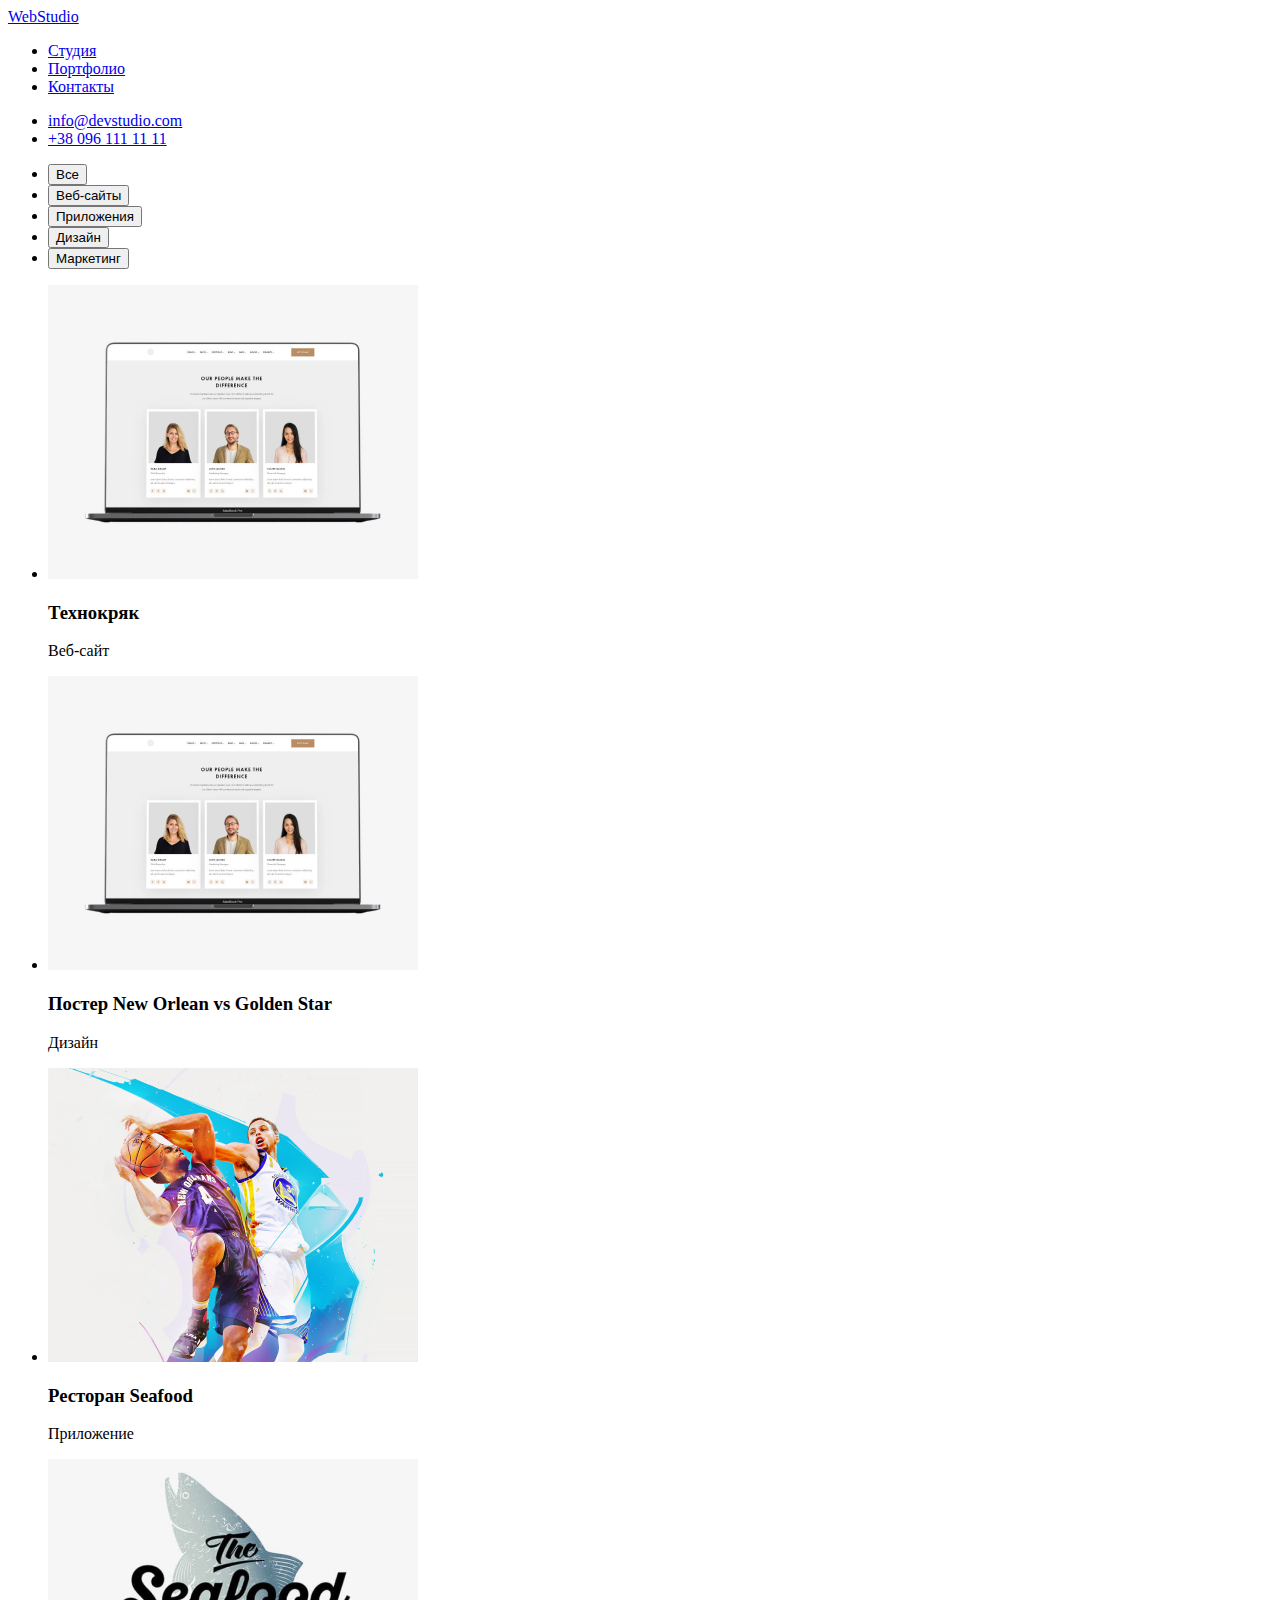
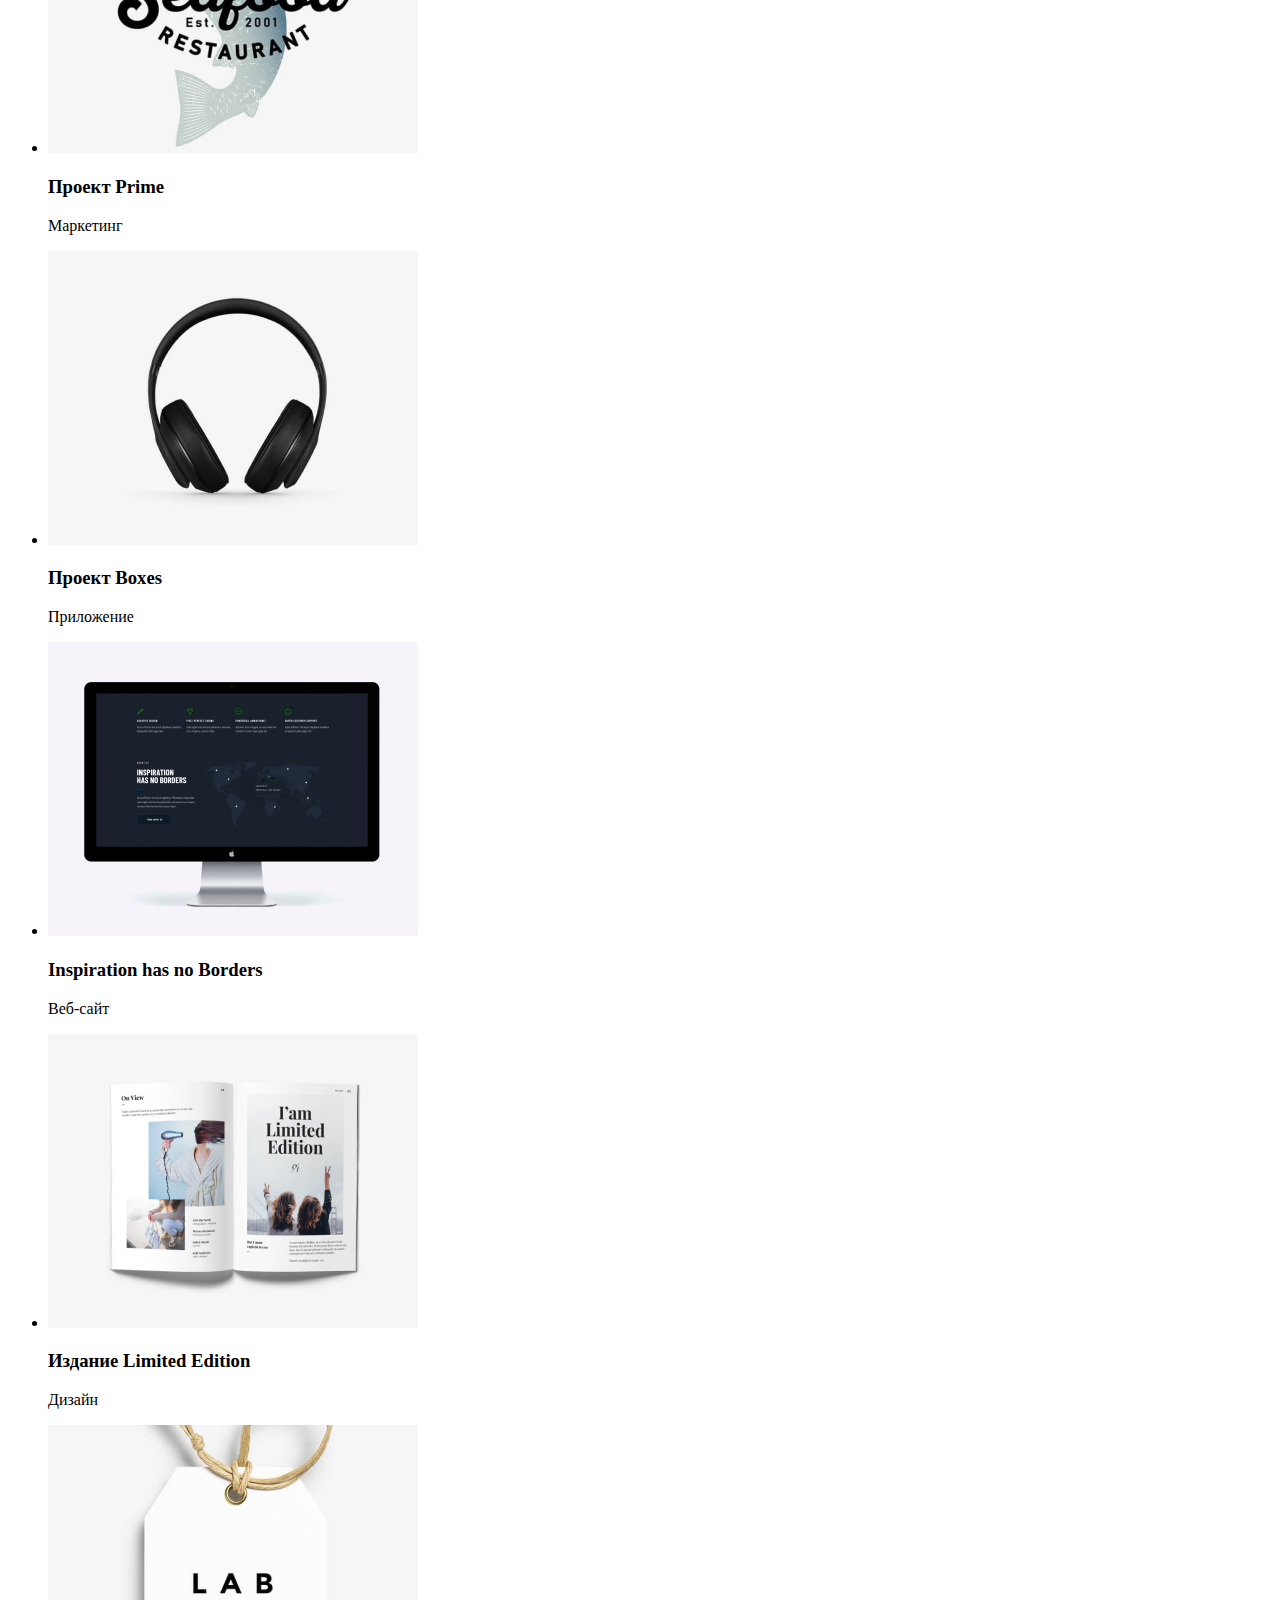
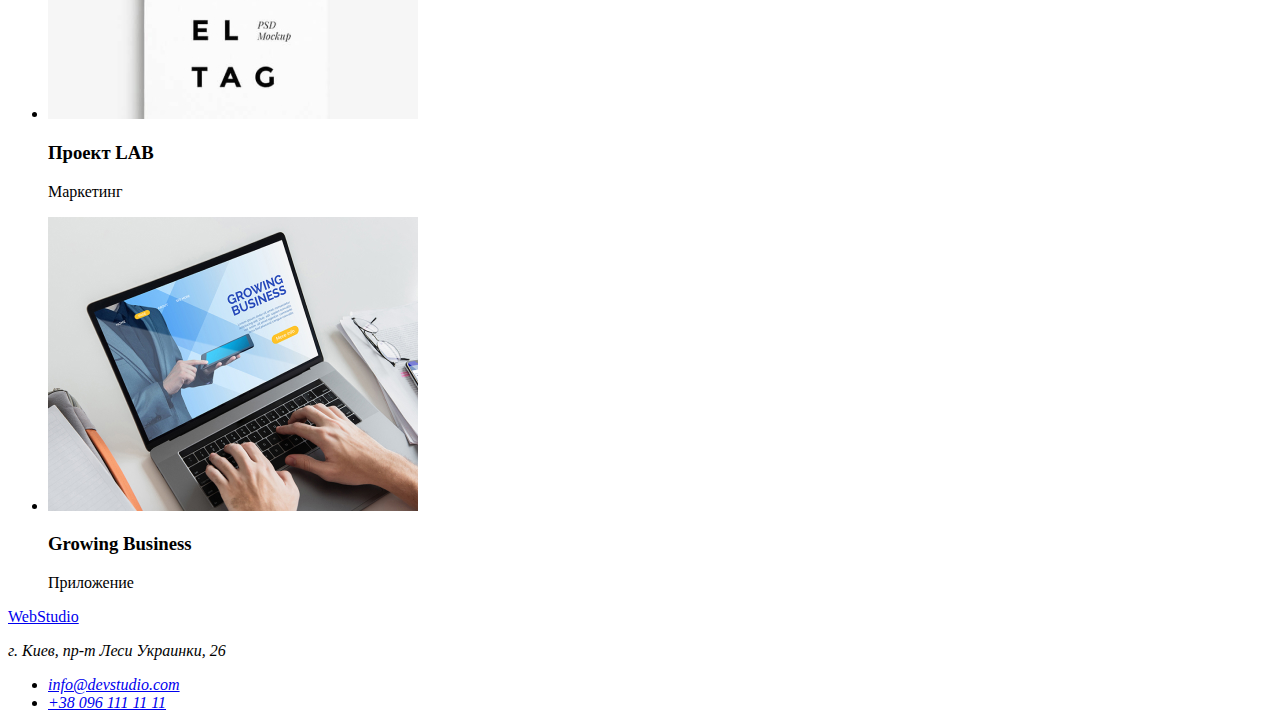
==== portfolio.html @ 093937f9 "разметка портфолио" ====
<!DOCTYPE html>
<html lang="ru">
  <head>
    <meta charset="UTF-8" />
    <meta http-equiv="X-UA-Compatible" content="IE=edge" />
    <meta name="viewport" content="width=<device-width>, initial-scale=1.0" />
    <title>Портфолио</title>
  </head>

  <body>
    <header>
      <nav>
        <a href="#">WebStudio</a>
        <ul>
          <li><a href="/">Студия</a></li>
          <li><a href="/portfolio.html">Портфолио</a></li>
          <li><a href="#">Контакты</a></li>
        </ul>
      </nav>
      <ul>
        <li><a href="mailto:info@devstudio.com">info@devstudio.com</a></li>
        <li><a href="tel:+380961111111">+38 096 111 11 11</a></li>
      </ul>
    </header>

    <main>
      <section>
        <div>
          <ul>
            <li><button type="button">Все</button></li>
            <li><button type="button">Веб-сайты</button></li>
            <li><button type="button">Приложения</button></li>
            <li><button type="button">Дизайн</button></li>
            <li><button type="button">Маркетинг</button></li>
          </ul>
        </div>
        <div>
          <ul>
            <li>
              <img
                src="./images/portfolio1.jpg"
                alt="WebStudio - портфолио"
                width="370"
              />
              <h3>Технокряк</h3>
              <p>Веб-сайт</p>
            </li>
            <li>
              <img
                src="./images/portfolio2.jpg"
                alt="WebStudio - портфолио"
                width="370"
              />
              <h3>Постер New Orlean vs Golden Star</h3>
              <p>Дизайн</p>
            </li>
            <li>
              <img
                src="/images/portfolio3.jpg"
                alt="WebStudio - портфолио"
                width="370"
              />
              <h3>Ресторан Seafood</h3>
              <p>Приложение</p>
            </li>
            <li>
              <img
                src="./images/portfolio4.jpg"
                alt="WebStudio - портфолио"
                width="370"
              />
              <h3>Проект Prime</h3>
              <p>Маркетинг</p>
            </li>
            <li>
              <img
                src="./images/portfolio5.jpg"
                alt="WebStudio - портфолио"
                width="370"
              />
              <h3>Проект Boxes</h3>
              <p>Приложение</p>
            </li>
            <li>
              <img
                src="./images/portfolio6.jpg"
                alt="WebStudio - портфолио"
                width="370"
              />
              <h3>Inspiration has no Borders</h3>
              <p>Веб-сайт</p>
            </li>
            <li>
              <img
                src="./images/portfolio7.jpg"
                alt="WebStudio - портфолио"
                width="370"
              />
              <h3>Издание Limited Edition</h3>
              <p>Дизайн</p>
            </li>
            <li>
              <img
                src="./images/portfolio8.jpg"
                alt="WebStudio - портфолио"
                width="370"
              />
              <h3>Проект LAB</h3>
              <p>Маркетинг</p>
            </li>
            <li>
              <img
                src="./images/portfolio9.jpg"
                alt="WebStudio - портфолио"
                width="370"
              />
              <h3>Growing Business</h3>
              <p>Приложение</p>
            </li>
          </ul>
        </div>
      </section>
    </main>
    <footer>
      <a href="/">WebStudio</a>
      <address>
        <p>г. Киев, пр-т Леси Украинки, 26</p>
        <ul>
          <li><a href="mailto:info@devstudio.com">info@devstudio.com</a></li>
          <li><a href="tel:+380961111111">+38 096 111 11 11</a></li>
        </ul>
      </address>
    </footer>
  </body>
</html>
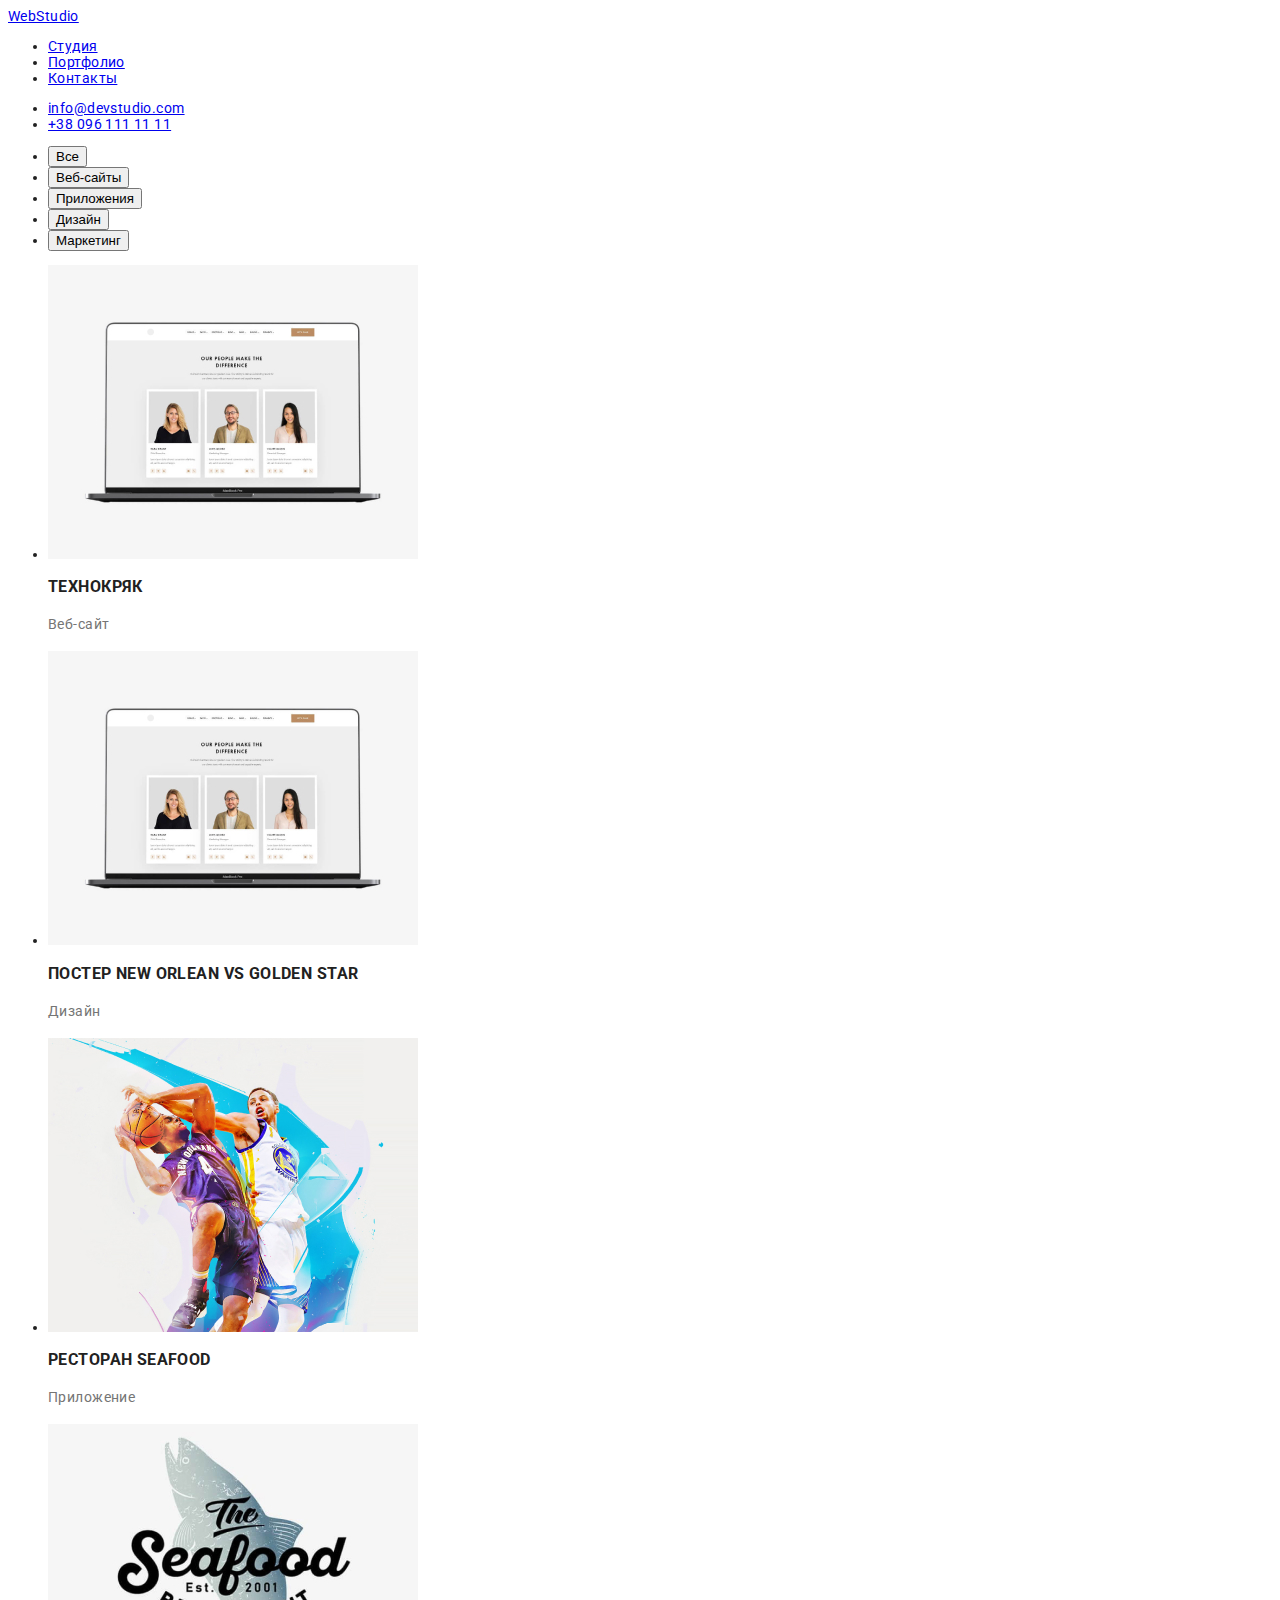
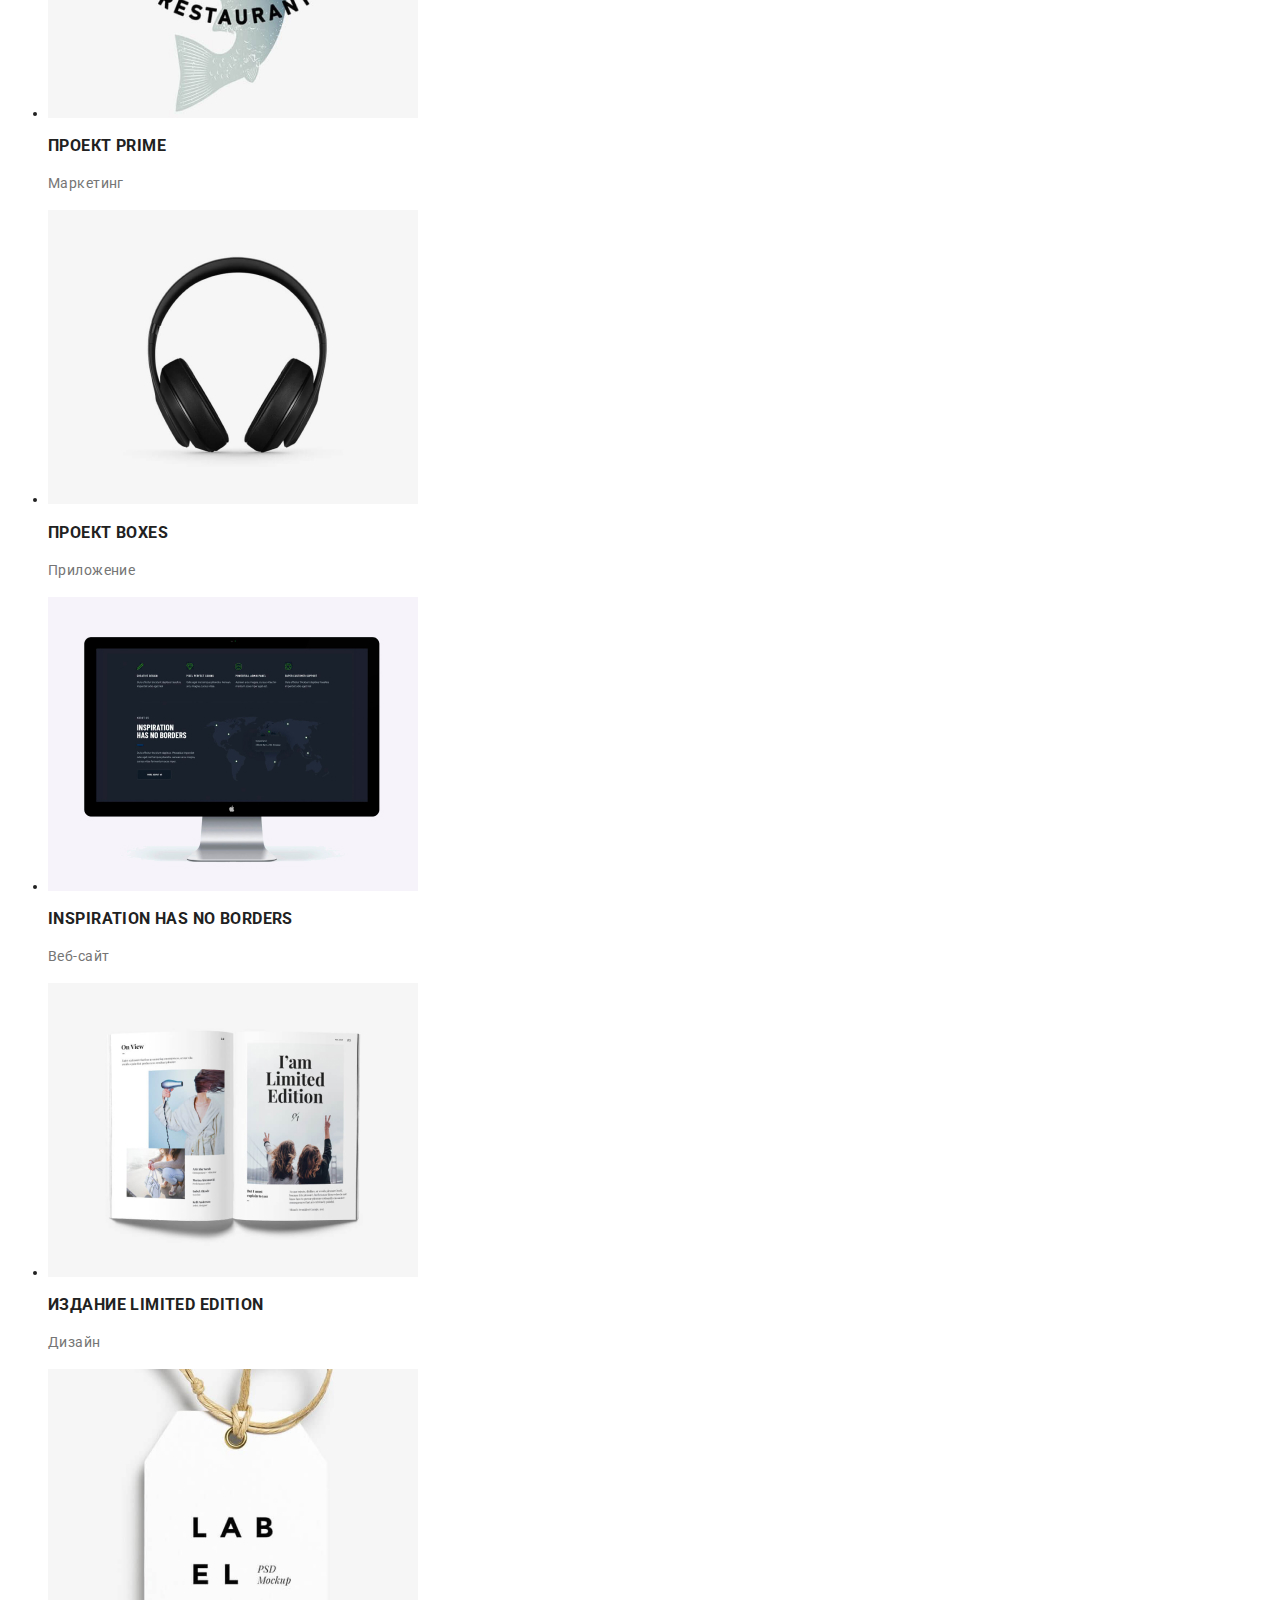
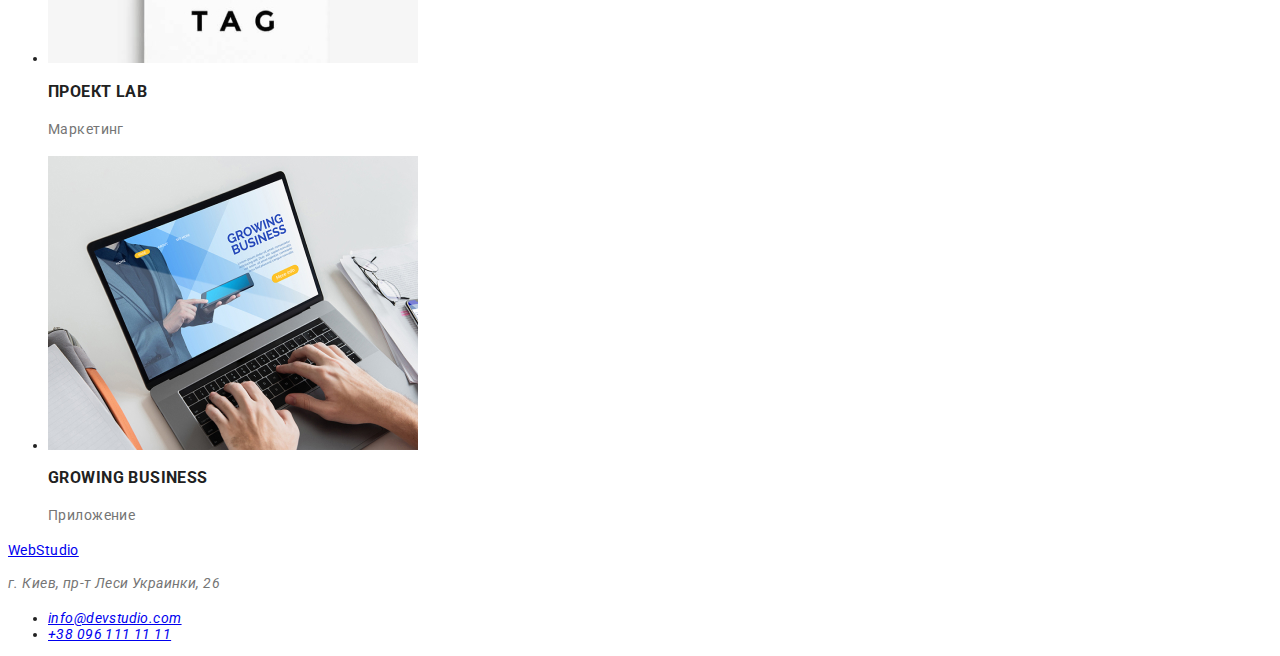
==== commit edba2c5d: "fix" ====
--- a/portfolio.html
+++ b/portfolio.html
@@ -4,6 +4,20 @@
     <meta charset="UTF-8" />
     <meta http-equiv="X-UA-Compatible" content="IE=edge" />
     <meta name="viewport" content="width=<device-width>, initial-scale=1.0" />
+    <link
+      rel="stylesheet"
+      href="https://cdnjs.cloudflare.com/ajax/libs/modern-normalize/1.1.0/modern-normalize.min.css"
+      integrity="sha512-wpPYUAdjBVSE4KJnH1VR1HeZfpl1ub8YT/NKx4PuQ5NmX2tKuGu6U/JRp5y+Y8XG2tV+wKQpNHVUX03MfMFn9Q=="
+      crossorigin="anonymous"
+      referrerpolicy="no-referrer"
+    />
+    <link rel="preconnect" href="https://fonts.googleapis.com" />
+    <link rel="preconnect" href="https://fonts.gstatic.com" crossorigin />
+    <link
+      href="https://fonts.googleapis.com/css2?family=Raleway&family=Roboto:wght@400;700;900&display=swap"
+      rel="stylesheet"
+    />
+    <link rel="stylesheet" href="style.css" />
     <title>Портфолио</title>
   </head>
 
--- a/style.css
+++ b/style.css
@@ -0,0 +1,35 @@
+body {
+  font-family: "Roboto", sans-serif;
+  font-size: 14px;
+  font-weight: normal;
+  letter-spacing: 0.03em;
+  color: #212121;
+}
+
+/* components */
+p {
+  line-height: 1.71;
+  color: #757575;
+}
+h1 {
+  font-weight: 900;
+  font-size: 44px;
+  line-height: 1.36;
+  letter-spacing: 0.06em;
+  text-transform: uppercase;
+  color: #ffffff;
+}
+
+h2 {
+  font-weight: bold;
+  font-size: 36px;
+  line-height: 1.66x;
+}
+
+h3 {
+  font-weight: bold;
+  line-height: 1.14;
+  text-transform: uppercase;
+}
+
+/* /components */
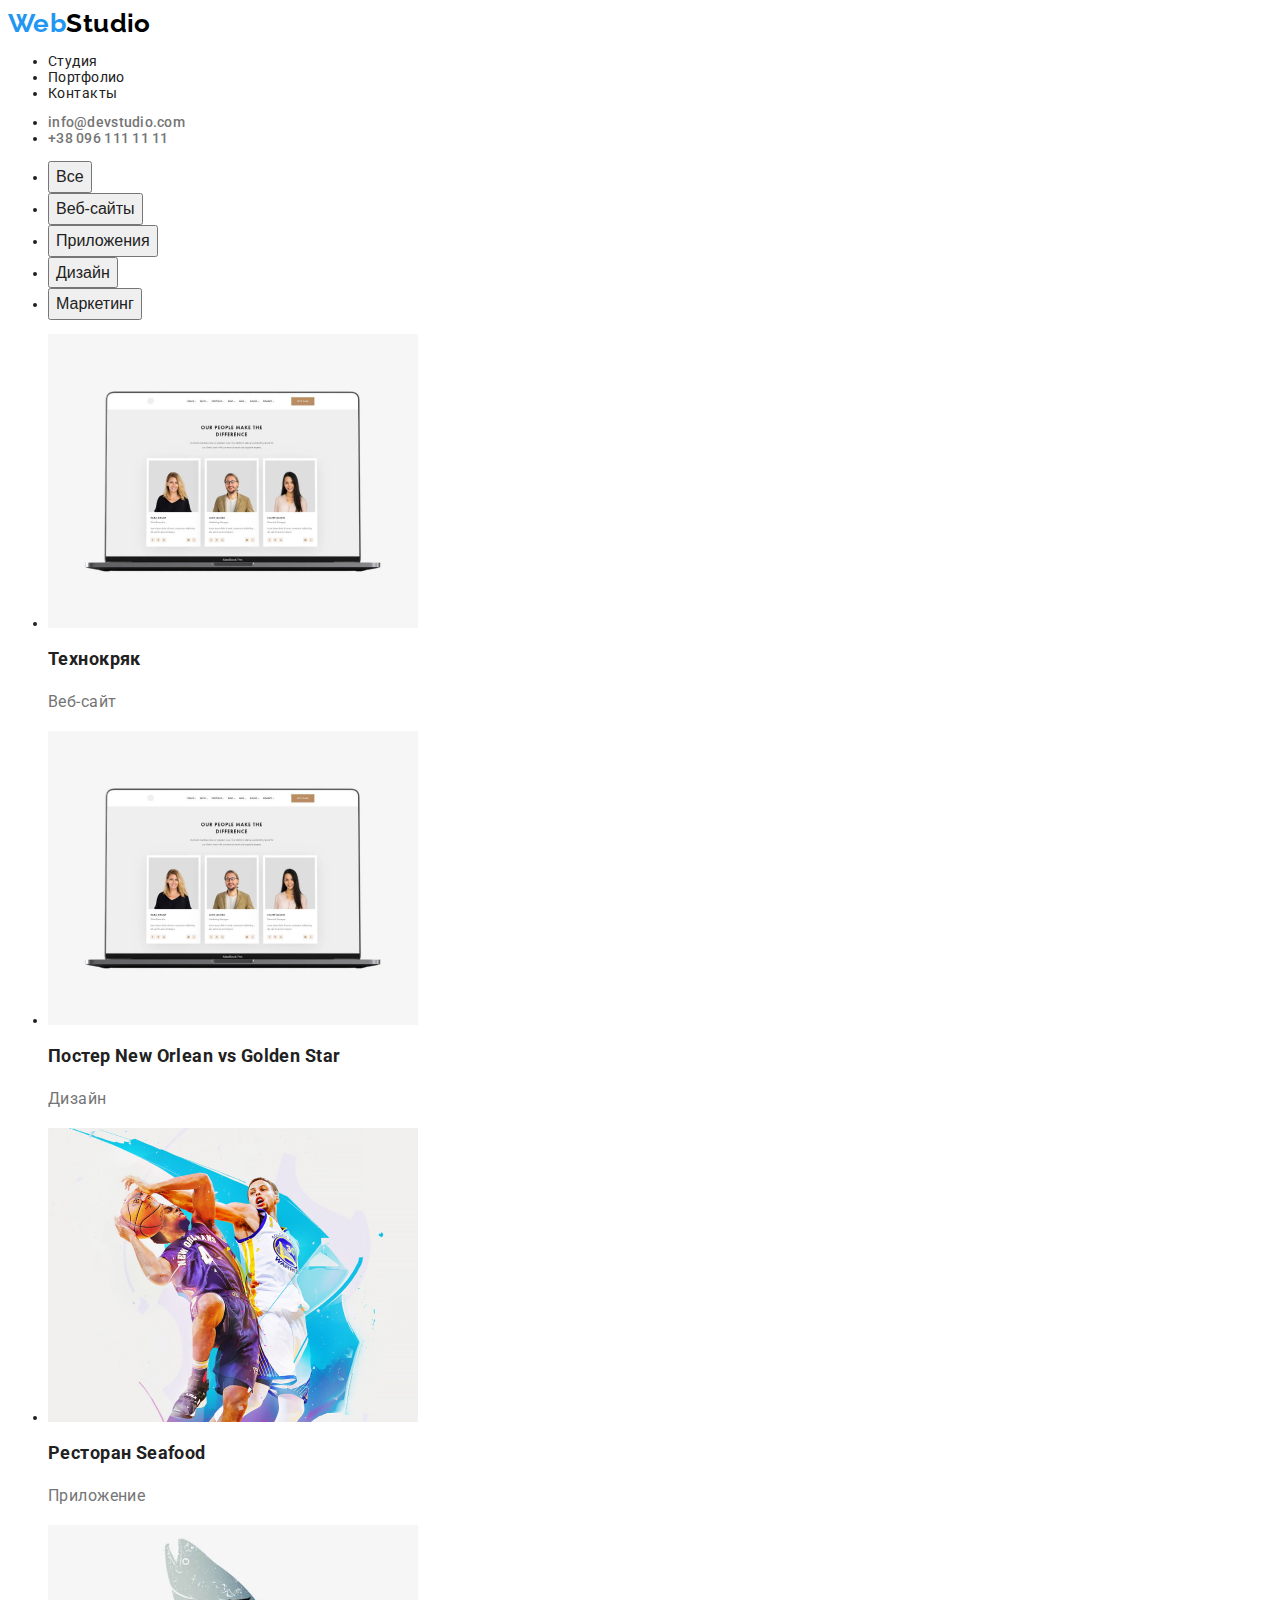
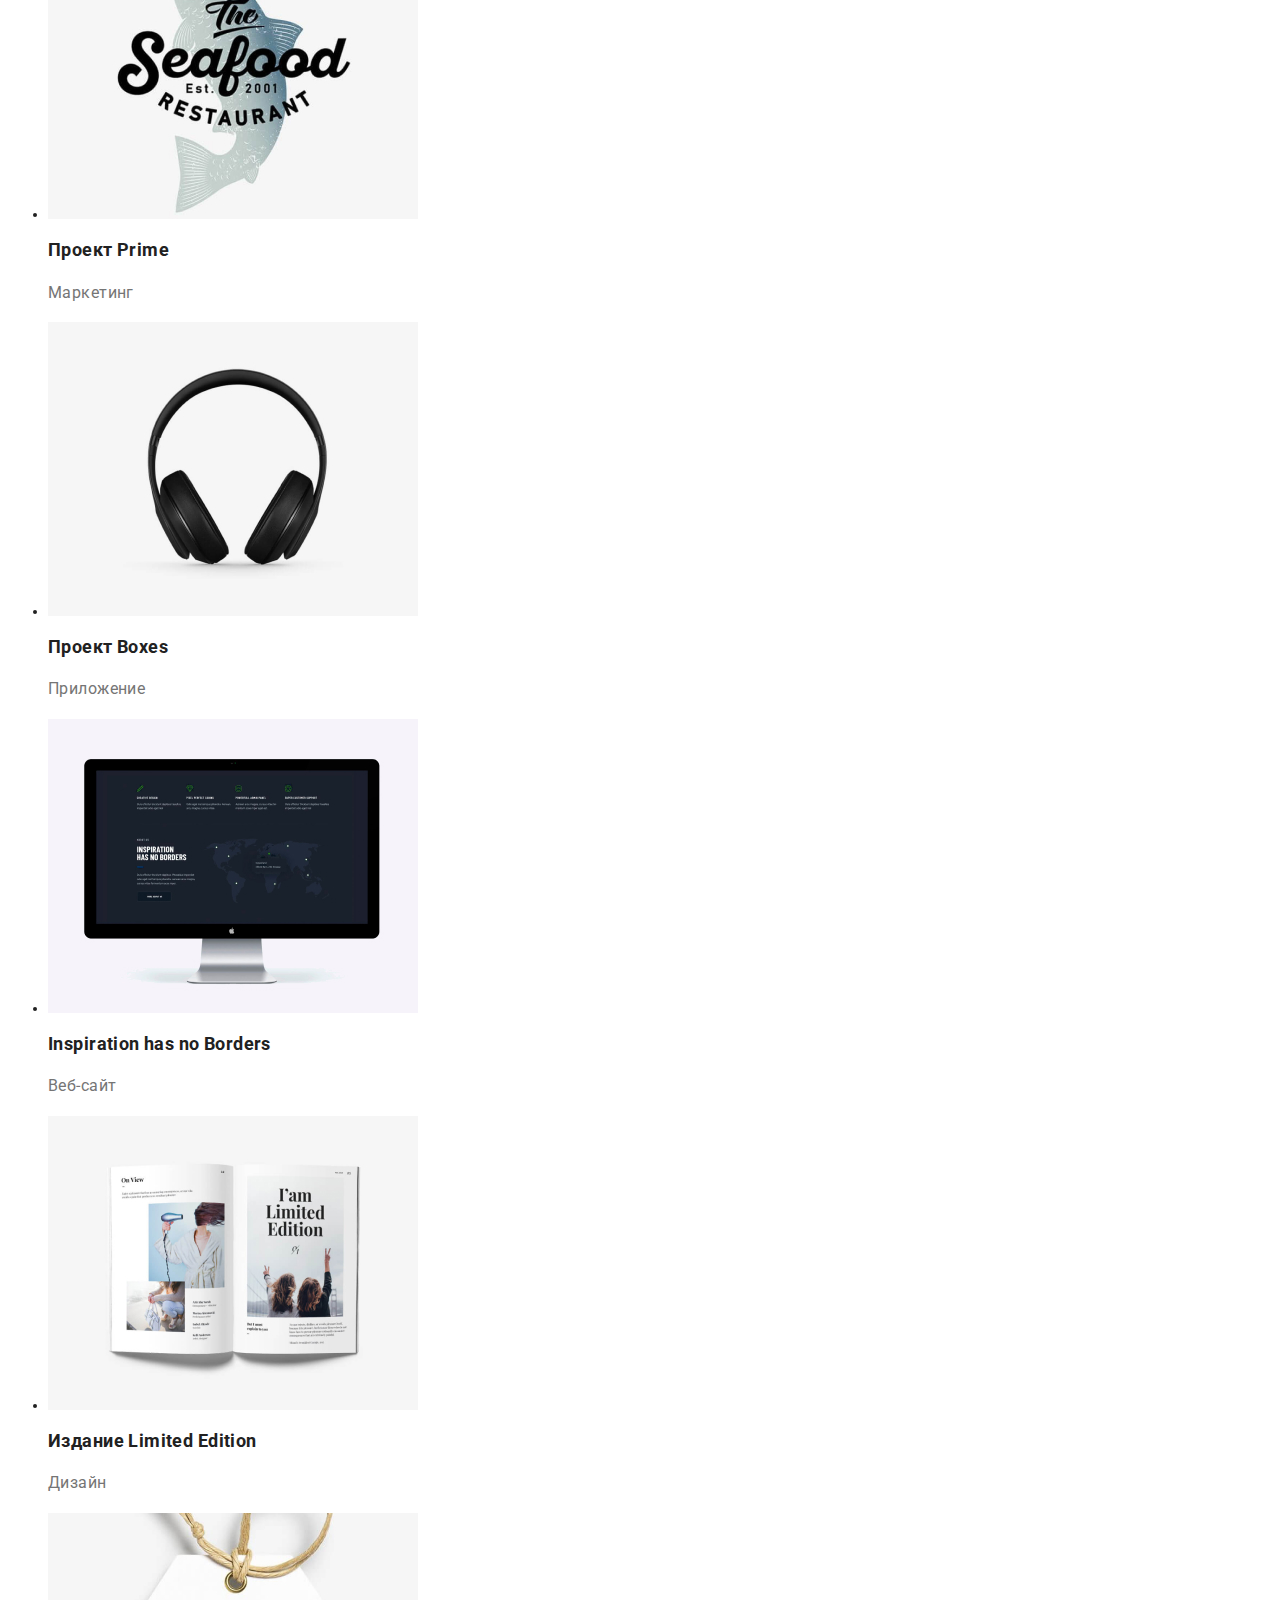
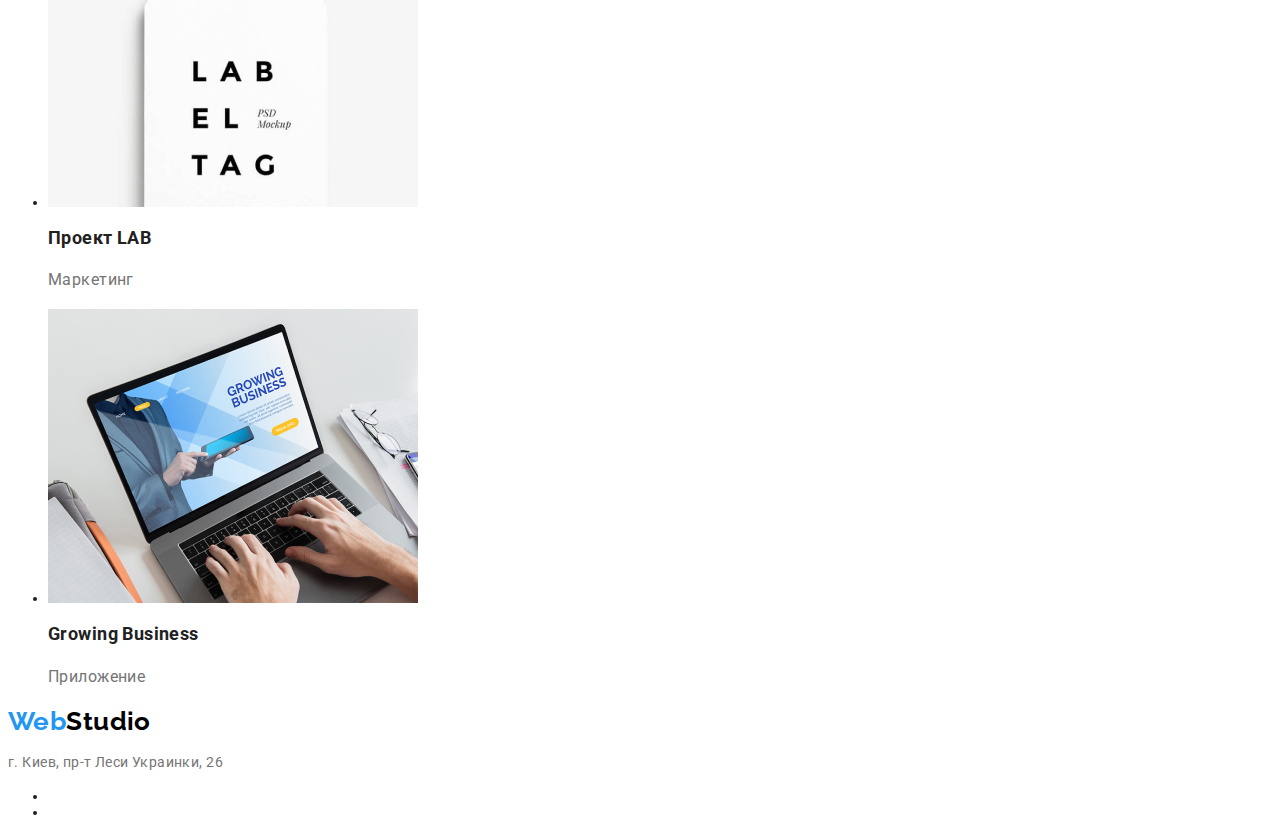
==== commit 085b762b: "fix" ====
--- a/portfolio.html
+++ b/portfolio.html
@@ -22,25 +22,27 @@
   </head>
 
   <body>
-    <header>
-      <nav>
-        <a href="#">WebStudio</a>
-        <ul>
+    <header class="header">
+      <nav class="navigation">
+        <a href="#" class="logo">
+          <span class="logo-accent">Web</span>Studio
+        </a>
+        <ul class="menu">
           <li><a href="/">Студия</a></li>
           <li><a href="/portfolio.html">Портфолио</a></li>
           <li><a href="#">Контакты</a></li>
         </ul>
       </nav>
-      <ul>
+      <ul class="contacts">
         <li><a href="mailto:info@devstudio.com">info@devstudio.com</a></li>
-        <li><a href="tel:+380961111111">+38 096 111 11 11</a></li>
+        <li><a href="tel:+380961111111" class="tel">+38 096 111 11 11</a></li>
       </ul>
     </header>
 
     <main>
       <section>
         <div>
-          <ul>
+          <ul class="filter">
             <li><button type="button">Все</button></li>
             <li><button type="button">Веб-сайты</button></li>
             <li><button type="button">Приложения</button></li>
@@ -49,7 +51,7 @@
           </ul>
         </div>
         <div>
-          <ul>
+          <ul class="cards">
             <li>
               <img
                 src="./images/portfolio1.jpg"
@@ -135,11 +137,12 @@
         </div>
       </section>
     </main>
-    <footer>
-      <a href="/">WebStudio</a>
+
+    <footer class="footer">
+      <a href="#" class="logo"> <span class="logo-accent">Web</span>Studio</a>
       <address>
         <p>г. Киев, пр-т Леси Украинки, 26</p>
-        <ul>
+        <ul class="contacts">
           <li><a href="mailto:info@devstudio.com">info@devstudio.com</a></li>
           <li><a href="tel:+380961111111">+38 096 111 11 11</a></li>
         </ul>
--- a/style.css
+++ b/style.css
@@ -6,7 +6,15 @@
   color: #212121;
 }
 
+address {
+  font-style: normal;
+}
+
 /* components */
+a {
+  color: #212121;
+  text-decoration: none;
+}
 p {
   line-height: 1.71;
   color: #757575;
@@ -17,19 +25,113 @@
   line-height: 1.36;
   letter-spacing: 0.06em;
   text-transform: uppercase;
-  color: #ffffff;
+  text-align: center;
+  /* color: #ffffff; */
 }
 
 h2 {
   font-weight: bold;
   font-size: 36px;
-  line-height: 1.66x;
+  line-height: 1.66;
 }
 
 h3 {
   font-weight: bold;
+  font-size: 18px;
   line-height: 1.14;
+}
+
+.btn {
+  cursor: pointer;
+  font-style: normal;
+  font-weight: bold;
+  font-size: 16px;
+  line-height: 1.87;
+  letter-spacing: 0.06em;
+  color: #ffffff;
+  background: #2196f3;
+}
+
+/* /components */
+
+.logo {
+  font-family: Raleway;
+  font-style: normal;
+  font-weight: bold;
+  font-size: 26px;
+  line-height: 1.19;
+  color: #000000;
+}
+
+.logo-accent {
+  color: #2196f3;
+}
+
+.footer .logo {
+  /* color: #ffffff; */
+}
+
+.advantages h3 {
   text-transform: uppercase;
 }
 
-/* /components */
+.navigation a:hover {
+  color: #2196f3;
+}
+
+.contacts a:hover {
+  color: #2196f3;
+}
+
+.contacts a {
+  color: #757575;
+}
+
+.contacts {
+  font-style: normal;
+  font-weight: 500;
+  line-height: 1.14;
+  letter-spacing: 0.02em;
+}
+
+.tel {
+  font-style: normal;
+  font-weight: 500;
+  line-height: 1.14;
+  letter-spacing: 0.02em;
+  color: #757575;
+}
+
+.footer .p {
+  line-height: 1.71;
+  /* color: #FFFFFF; */
+}
+
+.footer .contacts a {
+  color: rgba(255, 255, 255, 0.6);
+}
+
+.filter button {
+  cursor: pointer;
+  font-style: normal;
+  font-weight: 500;
+  font-size: 16px;
+  line-height: 1.62;
+  color: #212121;
+}
+
+.filter button:hover {
+  background: #2196f3;
+  color: #ffffff;
+}
+
+.cards p {
+  font-size: 16px;
+}
+
+.team h3 {
+  font-style: normal;
+  font-weight: 500;
+  font-size: 16px;
+  line-height: 1.19;
+}
